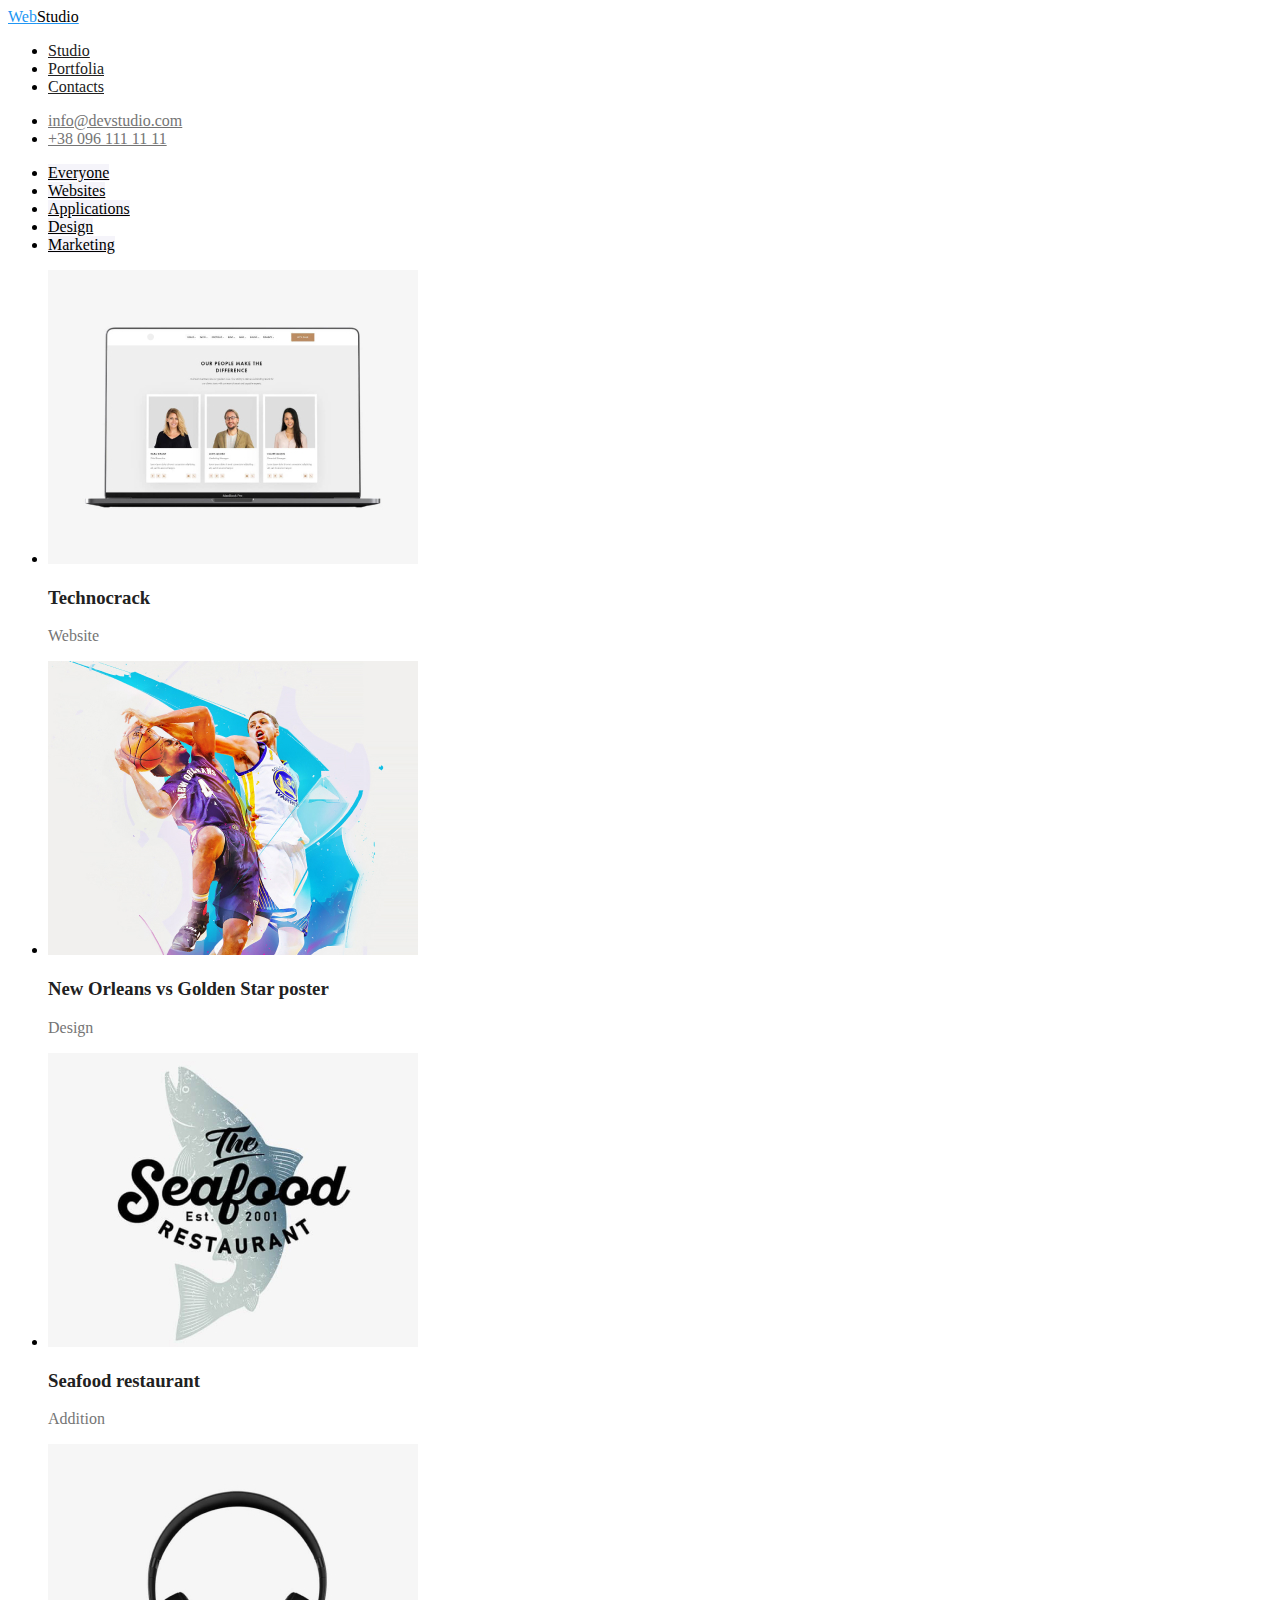
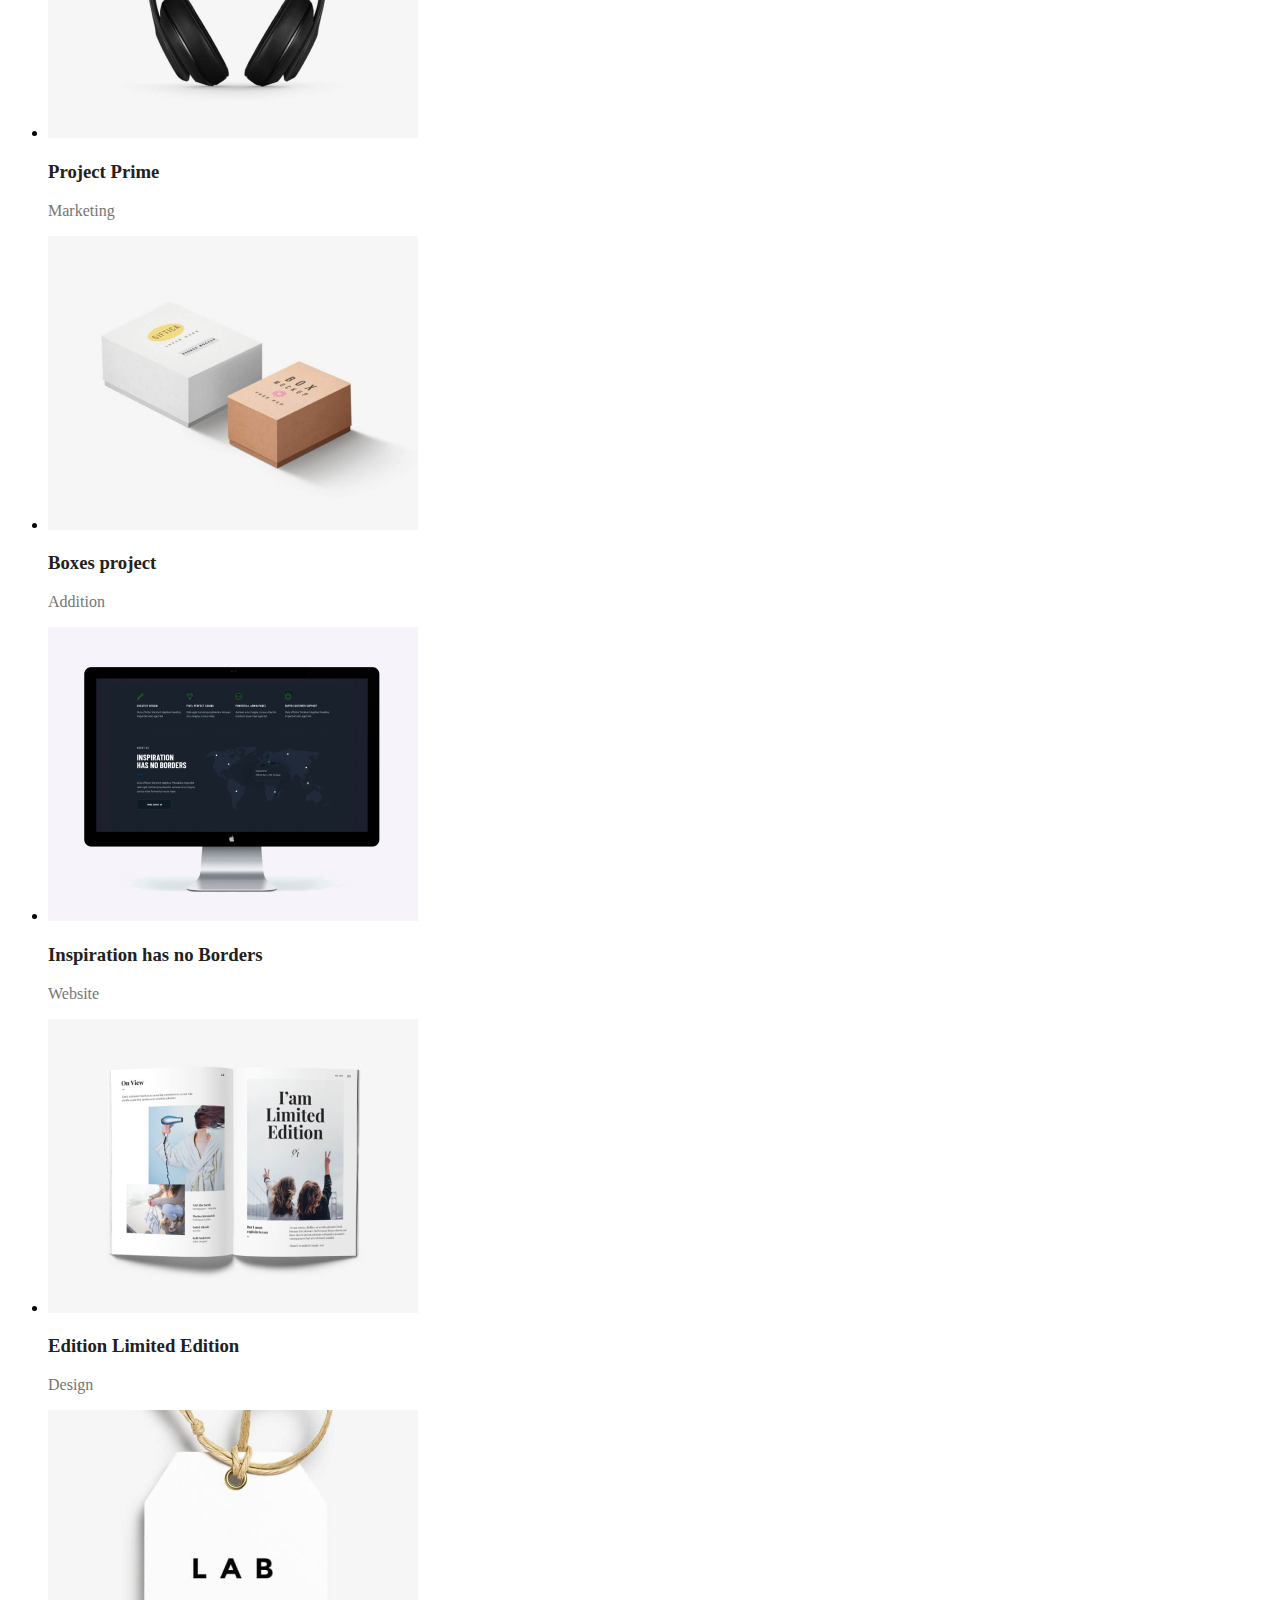
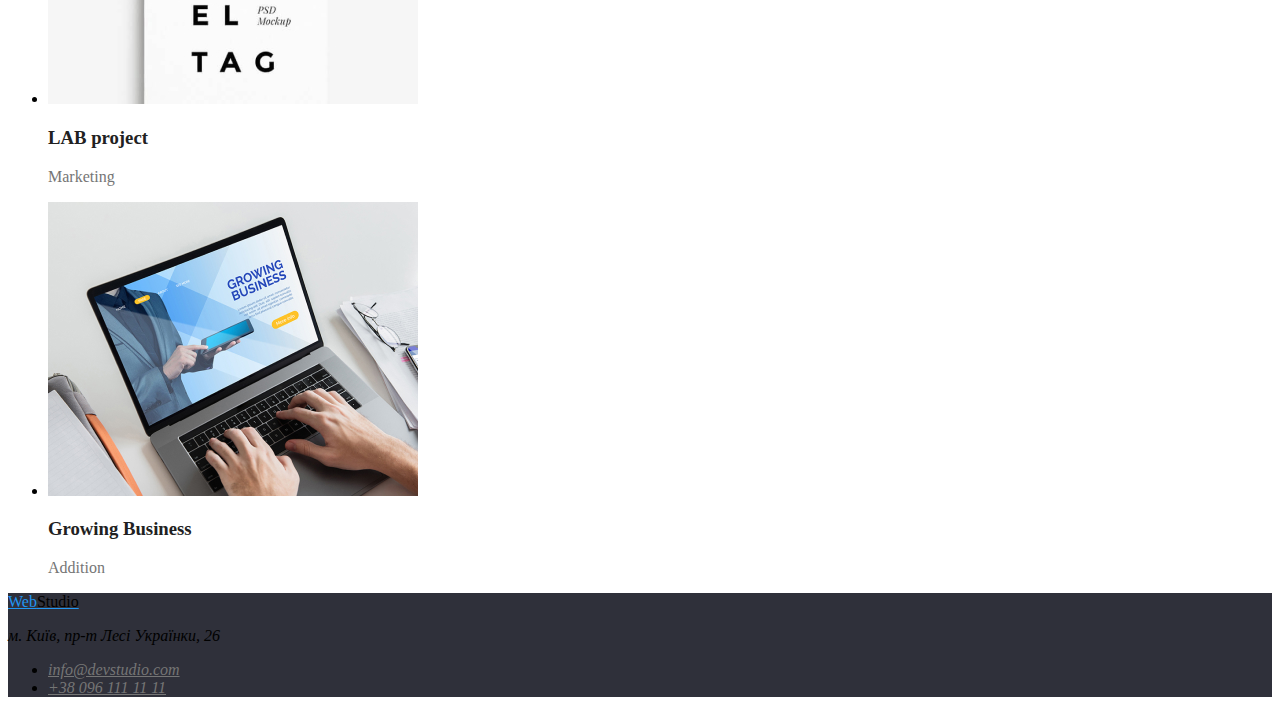
==== portfolio.html @ 9c4b86ba "webstudio" ====
<!DOCTYPE html>
<html lang="en">
<head>
    <meta charset="UTF-8">
    <meta name="viewport" content="width=device-width, initial-scale=1.0">
    <title>Portfolio</title>
    <link rel="stylesheet" href="./css/style.css">
</head>
<body>
<header>
        <a href=""class="web">Web<span class="studio">Studio</span></a>
    <nav>
        <ul>
            <li><a href="./index.html" class="header-item">Studio</a></li>
            <li><a href=./portfolio.html class="header-item">Portfolia</a></li>
            <li><a href="" class="header-item">Contacts</a></li>
        </ul>
    </nav>
    <ul>
                    <li><a href="mailto:info@devstudio.com" class="header-item-2">info@devstudio.com</a> </li>
            <li><a href="tel:+380961111111" class="header-item-2">+38 096 111 11 11</a></li>
    </ul>
    </header>
    <main>
    <section>
        <h2 class="none">Our features</h2>
        <ul>
            <li> <a class="spesok" href="">Everyone</a> </li>
            <li> <a class="spesok" href="">Websites</a> </li>
            <li> <a class="spesok" href="">Applications</a> </li>
            <li> <a class="spesok" href="">Design</a> </li>
            <li> <a class="spesok" href="">Marketing</a> </li>
        </ul>
        <ul>
            <li>
                <article>
                    <img src="./images/imagesforportfolia/technokryak1.jpg" alt="Technocrack" >
                    <h3 class="ashka3">Technocrack</h3>
                    <p class="peshka0">Website</p>
                </article>
            </li>
            <li>
                <article>
                    <img src="./images/imagesforportfolia/basketballers2.jpg" alt="Basketballers" >
                    <h3 class="ashka3">New Orleans vs Golden Star poster</h3>
                    <p class="peshka0">Design</p>
                </article>
            </li>
            <li>
                <article>
                    <img src="./images/imagesforportfolia/restaraunt3.jpg" alt="restaraunt" >
                    <h3 class="ashka3">Seafood restaurant</h3>
                    <p class="peshka0">Addition</p>
                </article>
            </li>
            <li>
                <article>
                    <img src="./images/imagesforportfolia/naushniki4.jpg" alt="naushniki" >
                    <h3 class="ashka3">Project Prime</h3>
                    <p class="peshka0">Marketing</p>
                </article>
            </li>
            <li>
                <article>
                    <img src="./images/imagesforportfolia/boxes5.jpg" alt="boxes" >
                    <h3 class="ashka3">Boxes project</h3>
                    <p class="peshka0">Addition</p>
                </article>
            </li>
            <li>
                <article>
                    <img src="./images/imagesforportfolia/computer6.jpg" alt="computer" >
                    <h3 class="ashka3">Inspiration has no Borders</h3>
                    <p class="peshka0">Website</p>
                </article>
            </li>
            <li>
                <article>
                    <img src="./images/imagesforportfolia/book7.jpg" alt="book" >
                    <h3 class="ashka3">Edition Limited Edition</h3>
                    <p class="peshka0">Design</p>
                </article>
            </li>
            <li>
                <article>
                    <img src="./images/imagesforportfolia/projectLAB8.jpg" alt="LABproject" >
                    <h3 class="ashka3">LAB project</h3>
                    <p class="peshka0">Marketing</p>
                </article>
            </li>
            <li>
                <article>
                    <img src="./images/imagesforportfolia/laptop9.jpg" alt="laptop" >
                    <h3 class="ashka3">Growing Business</h3>
                    <p class="peshka0">Addition</p>
                </article>
            </li>
        </ul>
    </section>
    </main>
    <footer>
        <a href="" class="web">Web<span class="studio">Studio</span></a>
        <address>
            <p>м. Київ, пр-т Лесі Українки, 26</p>
            <ul>
                <li> <a href="mailto:info@devstudio.com" class="header-item-2"> info@devstudio.com </a> </li>
                <li><a href="tel:+380961111111" class="header-item-2">+38 096 111 11 11</a></li>
            </ul>
        </address>
    </footer>
</body>
</html>
---- css/style.css ----
:root {
   --siniy: #2196F3;
   --cherniy: #000000;
   --seriy: #212121;
   --seriychik: #757575;
   --bely: #FFFFFF;
   --seriyniy: #2F303A;
}



.web {
   color:var(--siniy) ;
}
.studio {
   color:var(--cherniy)
}
.header-item {
   color: var(--seriy);
}
.header-item-2 {
   color: var(--seriychik);
}
.none {
   display: none;
}
button {
   background-color: var(--siniy);
}
.h1 {
   color: var(--bely);
   background-color: var(--seriyniy);
}
.peshka {
   color: var(--seriychik);
}
.ashka3 {
   color: var(--seriy);
}
.header-item:hover {
   color: var(--siniy);
}
.header-item-2:hover {
   color: var(--siniy);
}
.peshka0 {
   color: var(--seriychik);
}
.spesok {
   color: var(--cherniy);
   background-color: #F5F4FA;
}
.spesok:hover {
   color: var(--siniy);
}
footer{
   background-color: var(--seriyniy);
}
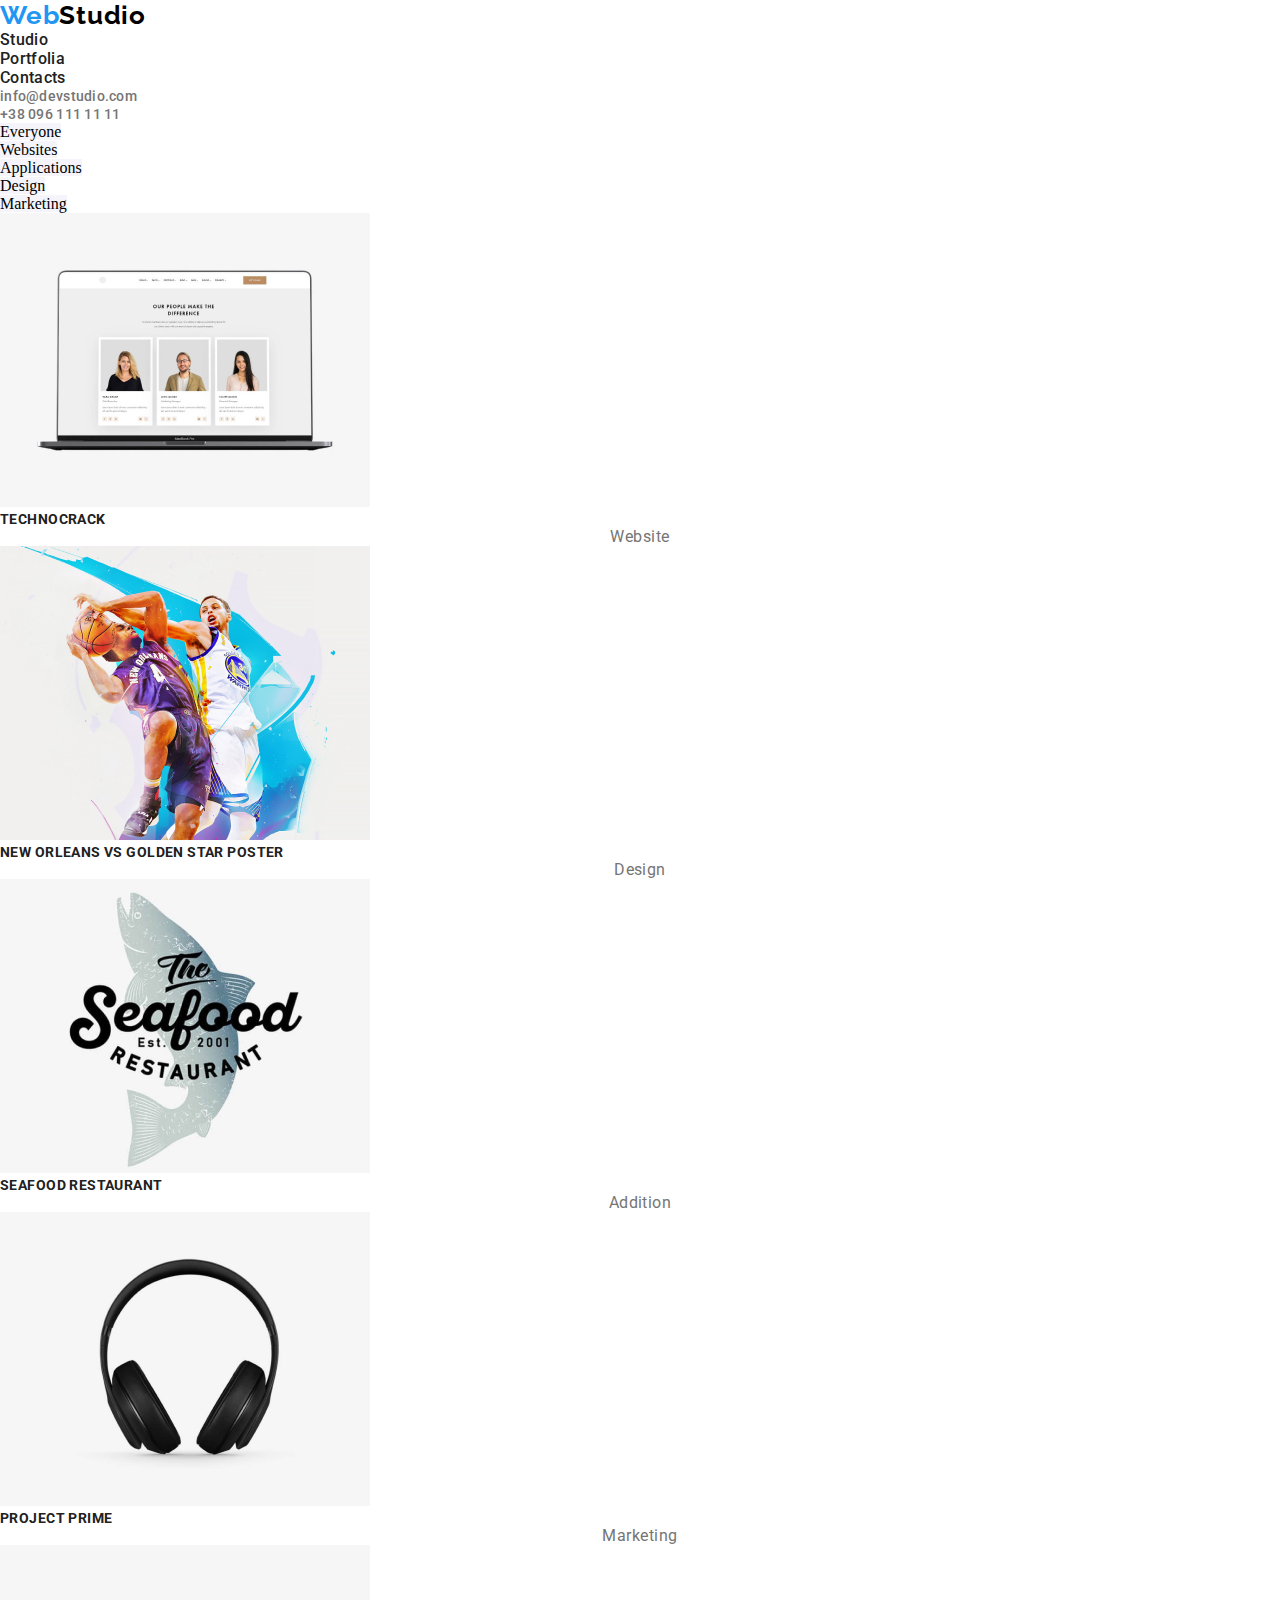
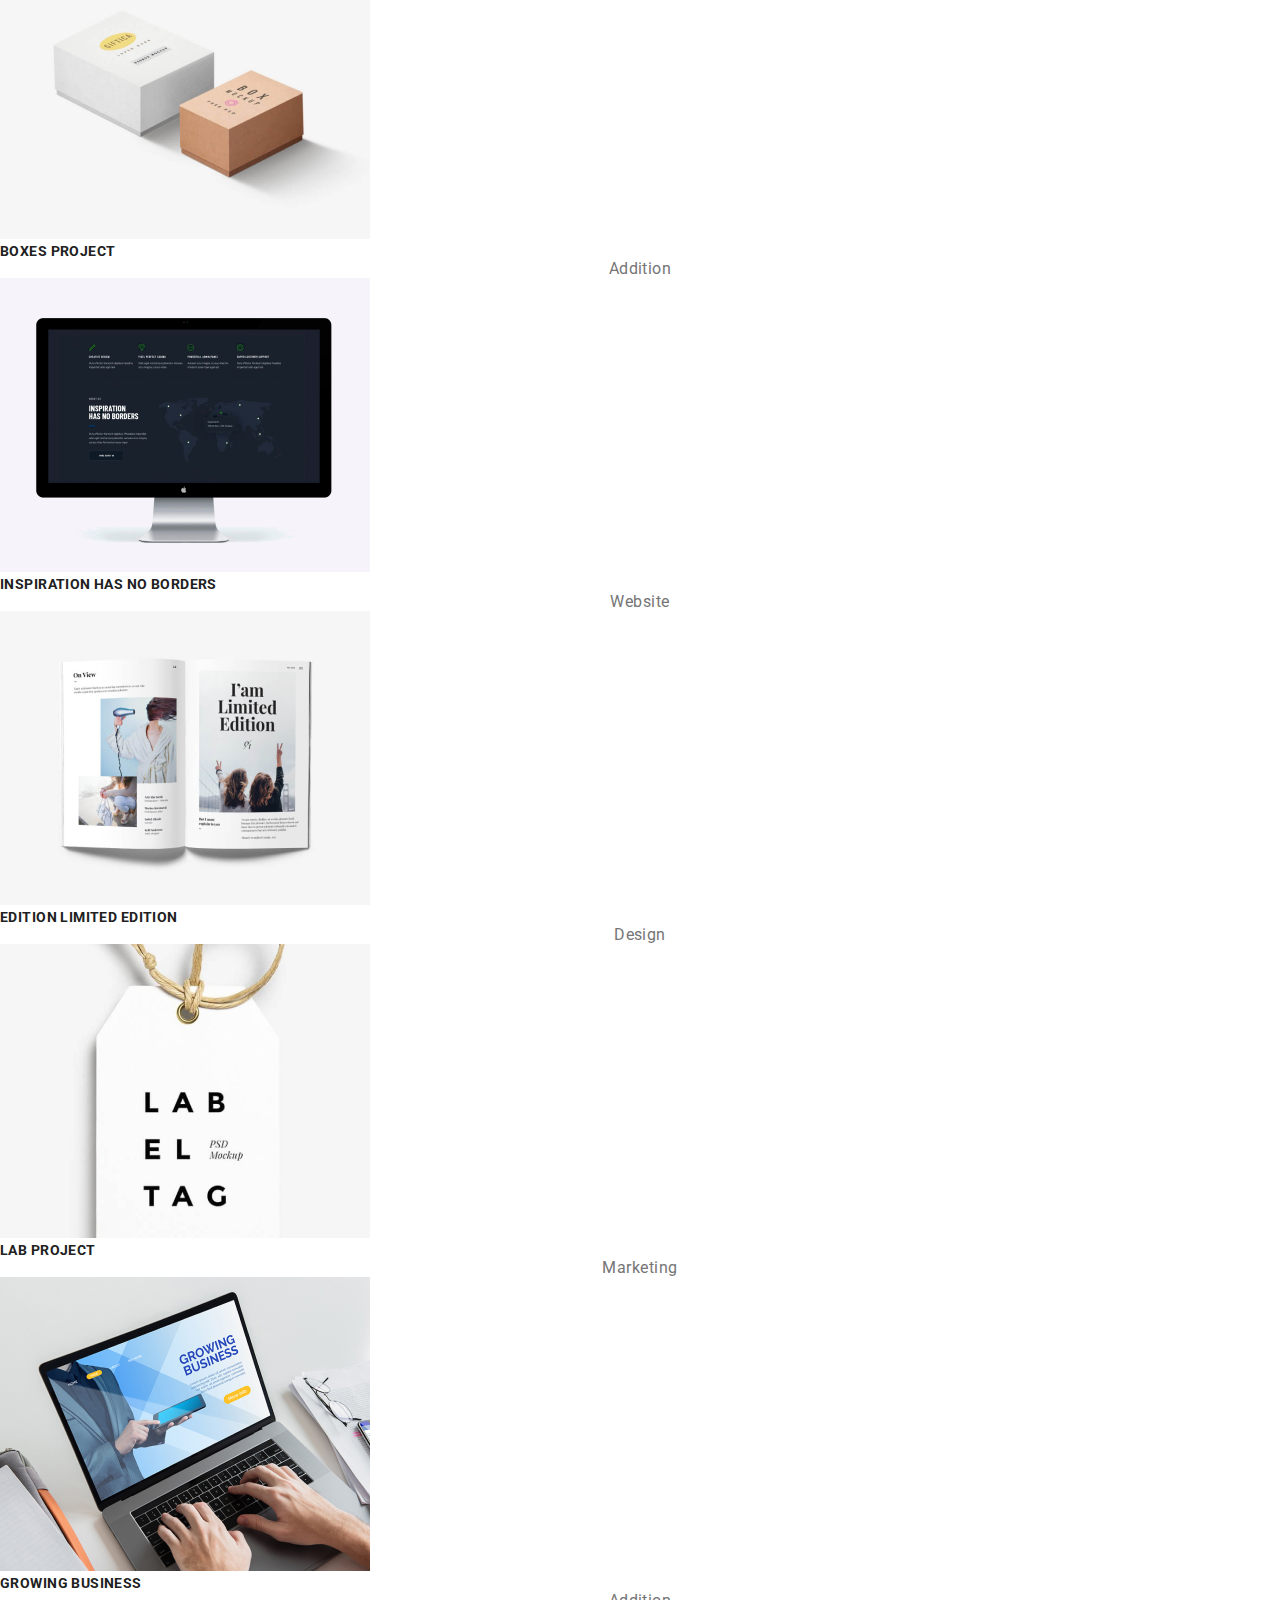
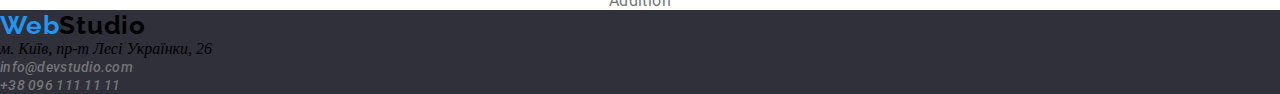
==== commit 91e75e45: "hw with шрифтты" ====
--- a/portfolio.html
+++ b/portfolio.html
@@ -5,6 +5,10 @@
     <meta name="viewport" content="width=device-width, initial-scale=1.0">
     <title>Portfolio</title>
     <link rel="stylesheet" href="./css/style.css">
+    
+    <link rel="preconnect" href="https://fonts.googleapis.com">
+<link rel="preconnect" href="https://fonts.gstatic.com" crossorigin>
+<link href="https://fonts.googleapis.com/css2?family=Raleway:ital,wght@0,100..900;1,100..900&family=Roboto:ital,wght@0,100..900;1,100..900&display=swap" rel="stylesheet">
 </head>
 <body>
 <header>
--- a/css/style.css
+++ b/css/style.css
@@ -1,3 +1,32 @@
+
+* {
+  margin: 0;
+  padding: 0;
+  box-sizing: border-box;
+}
+
+ul, ol {
+  list-style-type: none;
+}
+
+a {
+  text-decoration: none;
+  color: inherit;
+}
+
+
+p {
+  margin: 0;
+  padding: 0;
+}
+
+h1, h2, h3, h4, h5, h6 {
+  margin: 0;
+  padding: 0;
+  font-weight: normal;
+}
+
+
 :root {
    --siniy: #2196F3;
    --cherniy: #000000;
@@ -5,37 +34,89 @@
    --seriychik: #757575;
    --bely: #FFFFFF;
    --seriyniy: #2F303A;
+   --font-family: "Roboto", sans-serif;
+  --second-family: "Raleway", sans-serif;
 }
 
 
 
 .web {
    color:var(--siniy) ;
+   font-family: var(--second-family);
+   font-weight: 700;
+   font-size: 26px;
+   letter-spacing: 0.03em;
 }
 .studio {
-   color:var(--cherniy)
+   color:var(--cherniy) ;
+   font-family: var(--second-family);
+   font-weight: 700;
+   font-size: 26px;
+   letter-spacing: 0.03em;
 }
 .header-item {
    color: var(--seriy);
+   font-family: var(--font-family);
+   font-weight: 500;
+   font-size: 16px;
+   letter-spacing: 0.02em;
+   width: 281px;
+   height: 19px;
 }
 .header-item-2 {
    color: var(--seriychik);
+   font-family: var(--font-family);
+   font-weight: 500;
+   font-size: 14px;
+   letter-spacing: 0.02em;
+   width: 122px;
+   height: 16px;
 }
 .none {
    display: none;
 }
 button {
    background-color: var(--siniy);
+   color: var(--bely);
+   width: 216px;
+   height: 50px;
+   font-family: var(--font-family);
+   font-family: var(--font-family);
+   font-weight: 700;
+   font-size: 16px;
+   line-height: 187%;
+   letter-spacing: 0.06em;
+   text-align: center;
+
 }
 .h1 {
    color: var(--bely);
    background-color: var(--seriyniy);
+   font-family: var(--font-family);
+   font-weight: 900;
+   font-size: 44px;
+   line-height: 136%;
+   letter-spacing: 0.06em;
+   text-transform: uppercase;
+   text-align: center;
+   width: 696px;
+   height: 120px;
 }
 .peshka {
    color: var(--seriychik);
+   font-family: var(--font-family);
+   font-weight: 400;
+   font-size: 14px;
+   line-height: 171%;
+   letter-spacing: 0.03em;
 }
 .ashka3 {
    color: var(--seriy);
+   font-family: var(--font-family);
+   font-weight: 700;
+   font-size: 14px;
+   letter-spacing: 0.03em;
+   text-transform: uppercase;
 }
 .header-item:hover {
    color: var(--siniy);
@@ -45,6 +126,11 @@
 }
 .peshka0 {
    color: var(--seriychik);
+   font-family: var(--font-family);
+   font-weight: 400;
+   font-size: 16px;
+   letter-spacing: 0.03em;
+   text-align: center;
 }
 .spesok {
    color: var(--cherniy);
@@ -55,4 +141,36 @@
 }
 footer{
    background-color: var(--seriyniy);
+}
+.wdwd {
+   font-family: var(--font-family);
+   font-weight: 700;
+   font-size: 36px;
+   letter-spacing: 0.03em;
+   text-align: center;
+}
+.ot {
+   font-family: var(--font-family);
+   font-weight: 700;
+   font-size: 36px;
+   letter-spacing: 0.03em;
+   text-align: center;
+}
+.ashka3-0 {
+   font-family: var(--font-family);
+   font-weight: 500;
+   font-size: 16px;
+   letter-spacing: 0.03em;
+   text-align: center;
+}
+.wd-li {
+   text-align: center;
+}
+.peshka-bottom {
+   font-family: var(--font-family);
+   font-weight: 400;
+   font-size: 14px;
+   line-height: 171%;
+   letter-spacing: 0.03em;
+   color: var(--bely);
 }